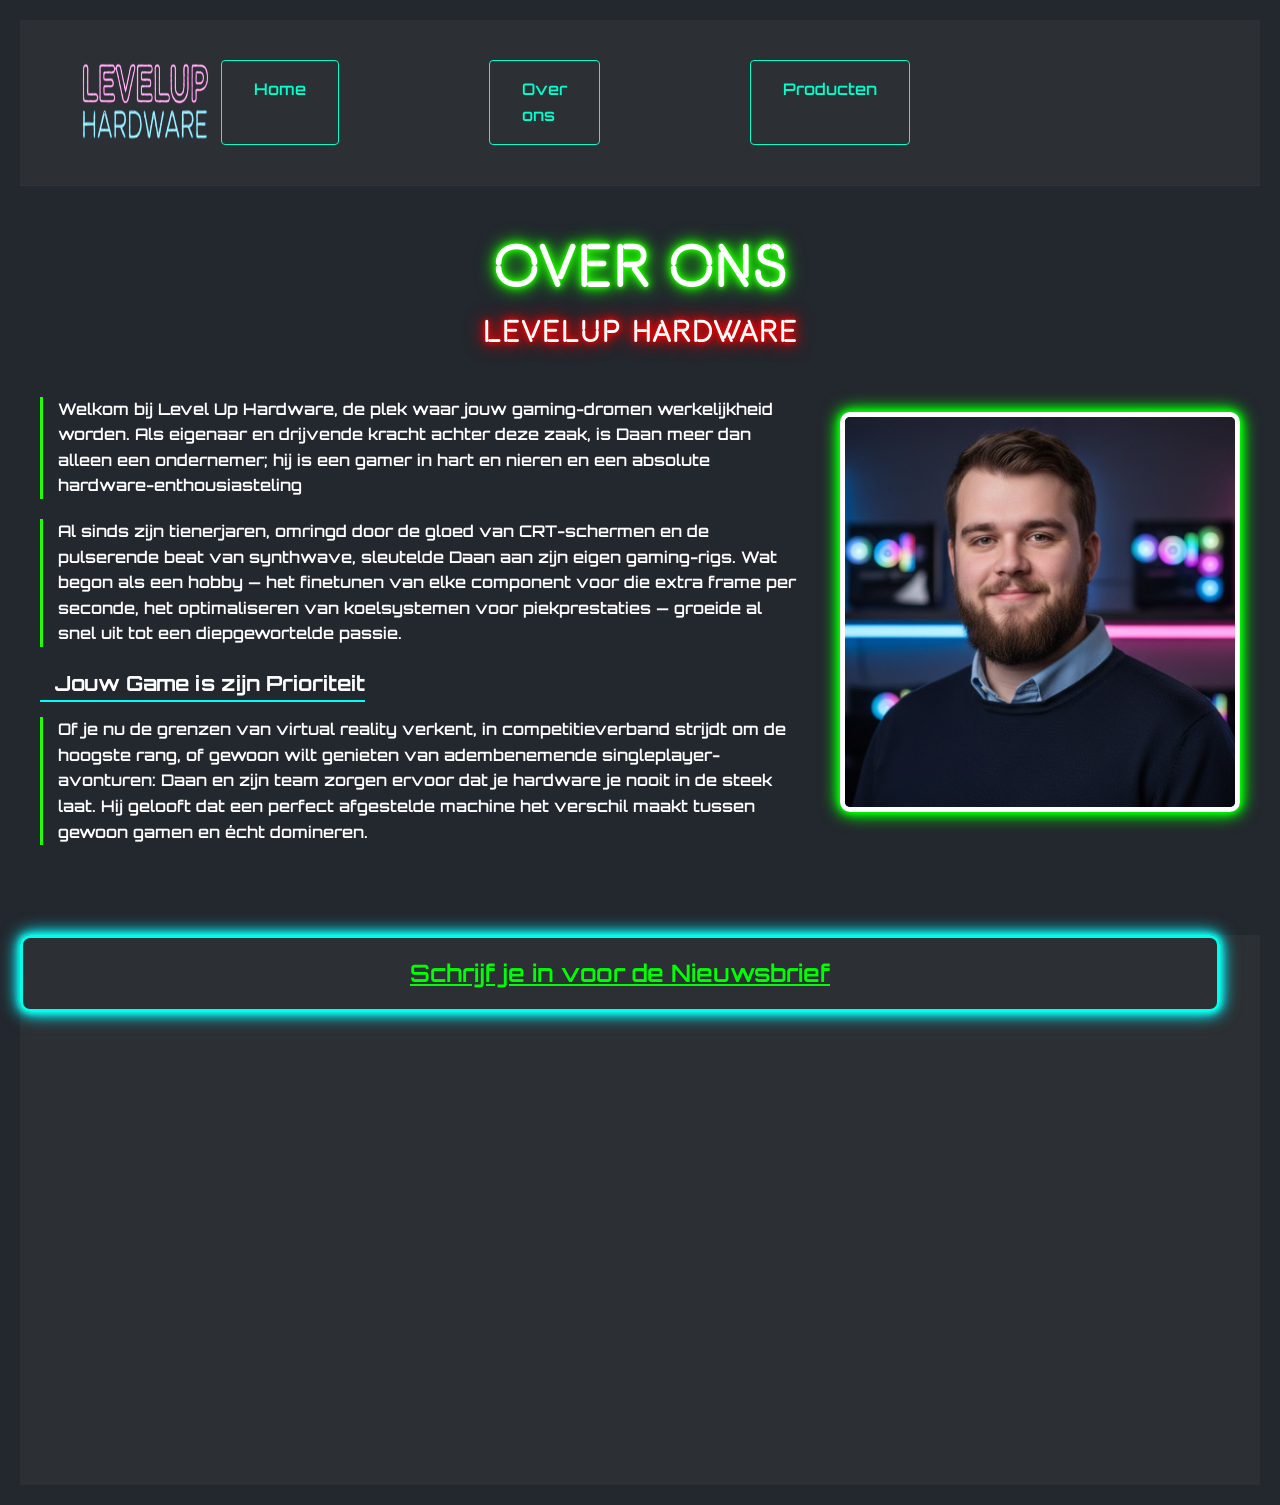
==== over-ons.html @ 22e8da29 "import" ====
<!DOCTYPE html>
<html lang="en">

<head>
    <meta charset="UTF-8">
    <meta name="viewport" content="width=device-width, initial-scale=1.0">
    <title>levelup hardware</title>
    <link rel="preconnect" href="https://fonts.googleapis.com">
    <link rel="preconnect" href="https://fonts.gstatic.com" crossorigin>
    <link href="https://fonts.googleapis.com/css2?family=Orbitron:wght@400..900&display=swap" rel="stylesheet">

    <link rel="stylesheet" href="css/style.css">
</head>

<body>
    <header class="navbar">
        <div class="logo">
            <img src="img/logo.png" alt="logo site">
        </div>
        <nav class="nav-links">
            <a href="index.html">Home</a>
            <a href="over-ons.html">Over ons</a>
            <a href="producten.html">Producten</a>
        </nav>
    </header>
    <main>
        <div class="hero-title">
            <h1>Over Ons</h1>
            <h2>LevelUp Hardware</h2>
        </div>
        <div class="container2">
            <div class="overons-tekst">
                <p>Welkom bij Level Up Hardware, de plek waar jouw gaming-dromen werkelijkheid worden. Als eigenaar en
                    drijvende kracht achter deze zaak, is Daan meer dan alleen een ondernemer; hij is een gamer in hart
                    en nieren en een absolute hardware-enthousiasteling</p>
                <p>Al sinds zijn tienerjaren, omringd door de gloed van CRT-schermen en de pulserende beat van
                    synthwave, sleutelde Daan aan zijn eigen gaming-rigs. Wat begon als een hobby — het finetunen van
                    elke component voor die extra frame per seconde, het optimaliseren van koelsystemen voor
                    piekprestaties — groeide al snel uit tot een diepgewortelde passie.</p>
                <h4>Jouw Game is zijn Prioriteit</h4>
                <p>Of je nu de grenzen van virtual reality verkent, in competitieverband strijdt om de hoogste rang, of
                    gewoon wilt genieten van adembenemende singleplayer-avonturen: Daan en zijn team zorgen ervoor dat
                    je hardware je nooit in de steek laat. Hij gelooft dat een perfect afgestelde machine het verschil
                    maakt tussen gewoon gamen en écht domineren.</p>
            </div>
            <div class="overons-foto">
                <img src="img/daan.jpg" alt="foto eigenaar winkel" width="300">
            </div>
        </div>
    </main>
    <footer class="footer">
        <nav class="nieuwsbrief">
            <a href="index.html">Schrijf je in voor de Nieuwsbrief</a>
        </nav>
        <div>
            <iframe
                src="https://www.google.com/maps/embed?pb=!1m18!1m12!1m3!1d2477.880518516815!2d4.775040176307905!3d51.60707780341706!2m3!1f0!2f0!3f0!3m2!1i1024!2i768!4f13.1!3m3!1m2!1s0x47c69f990d127d8b%3A0x1e825fb420ca913c!2sCurio%2C%20Terheijdenseweg%20350!5e0!3m2!1snl!2snl!4v1789725578761!5m2!1snl!2snl"
                width="600" height="450" style="border:0;" allowfullscreen="" loading="lazy"
                referrerpolicy="strict-origin-when-cross-origin"></iframe>
        </div>

    </footer>
</body>

</html>
---- css/style.css ----
*,
*::before,
*::after {
    box-sizing: border-box;
    margin: 0;
    padding: 0;
}

body {
    background-color: #23272e;
    color: #ffffff;
    font-family: sans-serif;
    line-height: 1.6;
    padding: 20px;
    font-family: Orbitron, sans-serif;
    font-weight: 600;
}

main {
    max-width: 1200px;
    margin: 0 auto;
}

img {
    max-width: 100%;
    height: auto;
    display: block;
    margin: 15px 0;
}

.container {
    display: grid;
    grid-template-columns: 1fr 1fr;
    gap: 20px;
    margin-top: 15px;
}

.head-block {
    grid-column: 1 / -1;
    text-align: center;
}

.card {
    background-color: #000000;
    border: 1px solid #00ffcc;
    padding: clamp(15px, 3vw, 25px);
    border-radius: 8px;
    box-shadow: 0 0 10px rgba(0, 255, 204, 0.15);
}

.navbar {
    display: flex;
    justify-content: space-between;
    align-items: center;
    padding: 20px 50px;
    border-bottom: 1px solid #333;
}

.logo img {
    height: 125px;
    width: auto;
    margin: 0;
}

.nav-links {
    display: flex;
    gap: 150px;
    margin-right: 300px;
}

.nav-links a {
    color: #00ffcc;
    text-decoration: none;
    border: 1px solid #00ffcc;
    padding: 16px 32px;
    border-radius: 4px;
    transition: all 0.2s ease;
}

.nav-links a:hover {
    background-color: #00ffcc;
    color: #0a0a0a;
    box-shadow: 0 0 10px rgba(0, 255, 204, 0.5);
}

@media (max-width: 768px) {
    .container {
        grid-template-columns: 1fr;
    }

    .navbar {
        flex-direction: column;
        gap: 20px;
        padding: 20px;
    }

    .nav-links {
        flex-direction: column;
        align-items: center;
        gap: 15px;
        width: 100%;
        margin-right: 0;
        padding-left: 0;
    }

    .nav-links a {
        width: 100%;
        text-align: center;
    }
}

.hero-title {
    text-align: center;
    margin: 40px 0 40px 0;
    font-family: Beon, sans-serif;
    font-weight: normal;
    text-transform: uppercase;
    letter-spacing: 2px;
}

.hero-title h1 {
    color: #ffffff;
    font-size: 3.5rem;
    text-shadow:
        0 0 5px #22ff00,
        0 0 10px #22ff00,
        0 0 15px #22ff00,
        0 0 20px #00cc00;
}

.hero-title h2 {
    color: #ffffff;
    font-size: 1.8rem;
    margin-top: -5px;
    text-shadow:
        0 0 5px #ff0000,
        0 0 10px #ff0000,
        0 0 15px #ff0000,
        0 0 20px #cc0000;
}

header {
    position: sticky;
    top: 0;
    z-index: 1000;
    background-color: #2c2f33;
}

.h4-waarom {
    padding: 0 300px;
    font-size: 30px;
    text-align: center;
}

@font-face {
    font-family: Beon;
    src: url(../fonts/Beon-Regular.ttf) format(truetype);
    font-weight: normal;
    font-style: normal;
}

.storefront {
    max-height: 300px;
    max-width: auto;
    border: 5px solid #ffffff;
    box-shadow:
        0 0 5px #00ff04,
        0 0 10px #00ff04,
        0 0 15px #00ff04,
        0 0 20px #00ff04;
    border-radius: 10px;
}

.laptop {
    max-height: 400px;
    max-width: auto;
}

.container2 {
    display: flex;
    gap: 40px;
    align-items: flex-start;
}

.overons-tekst {
    flex: 1;
}

.overons-tekst p {
    margin-bottom: 20px;
    border-left: 3px solid #22ff00;
    padding-left: 15px;
}

.overons-foto img {
    width: 400px;
    height: auto;
    border: 5px solid #ffffff;
    box-shadow:
        0 0 5px #00ff04,
        0 0 10px #00ff04,
        0 0 15px #00ff04,
        0 0 20px #00ff04;
    border-radius: 10px;
}

.overons-tekst h4 {
    padding-left: 15px;
    font-size: 1.3rem;
    border-bottom: 2px solid #00fffb;
    width: fit-content;
    margin-bottom: 15px;
}

.products-container {
    display: flex;
    flex-direction: column;
    gap: 20px;
    margin-top: 30px;
}

.product-kaart {
    display: flex;
    align-items: center;
    background-color: #2c2f33;
    border-radius: 12px;
    padding: 20px;
    gap: 25px;
}

.product-kaart img {
    width: 150px;
    height: 150px;
    object-fit: contain;
    border-radius: 10px;
    padding: 10px;
    background-color: #2c2f36;
    border: 5px solid #ffffff;
    box-shadow:
        0 0 5px #00ff04,
        0 0 10px #00ff04,
        0 0 15px #00ff04,
        0 0 20px #00ff04;
}

.product-info h3 {
    font-family: 'Beon', sans-serif;
    font-size: 1.4rem;
    margin-bottom: 8px;
    color: #ffffff;
    text-shadow:
        0 0 5px #ff0000,
        0 0 10px #ff0000,
        0 0 15px #ff0000,
        0 0 20px #cc0000;
}

.product-info h4 {
    font-family: 'Orbitron', sans-serif;
    color: #ffffff;
    font-size: 1.1rem;
    margin-bottom: 15px;
}

.product-info p {
    color: #cccccc;
    font-size: 0.95rem;
    line-height: 1.4;
}

.nieuwsbrief {
    text-align: center;
    margin-right: 40px;
    margin-top: 70px;
    color: #00ffcc;
    text-decoration: none;
    border: 3px solid #00ffea;
    padding: 16px 32px;
    border-radius: 10px;
    transition: all 0.2s ease;
    box-shadow:
        0 0 5px #0bfcd8,
        0 0 10px #18fff7,
        0 0 15px #00d2ea,
        0 0 20px #0bffff;
}

footer {
    margin-top: 30px;
    background-color: #2c2f33;
    height: 550px;
}

.nieuwsbrief a {
    color: #00ff04;
    transition: all 0.2s ease;
    font-size: 1.5rem;
}

.nieuwsbrief a:hover {
    color: #ff00f2;
    font-size: 1.8rem;
}
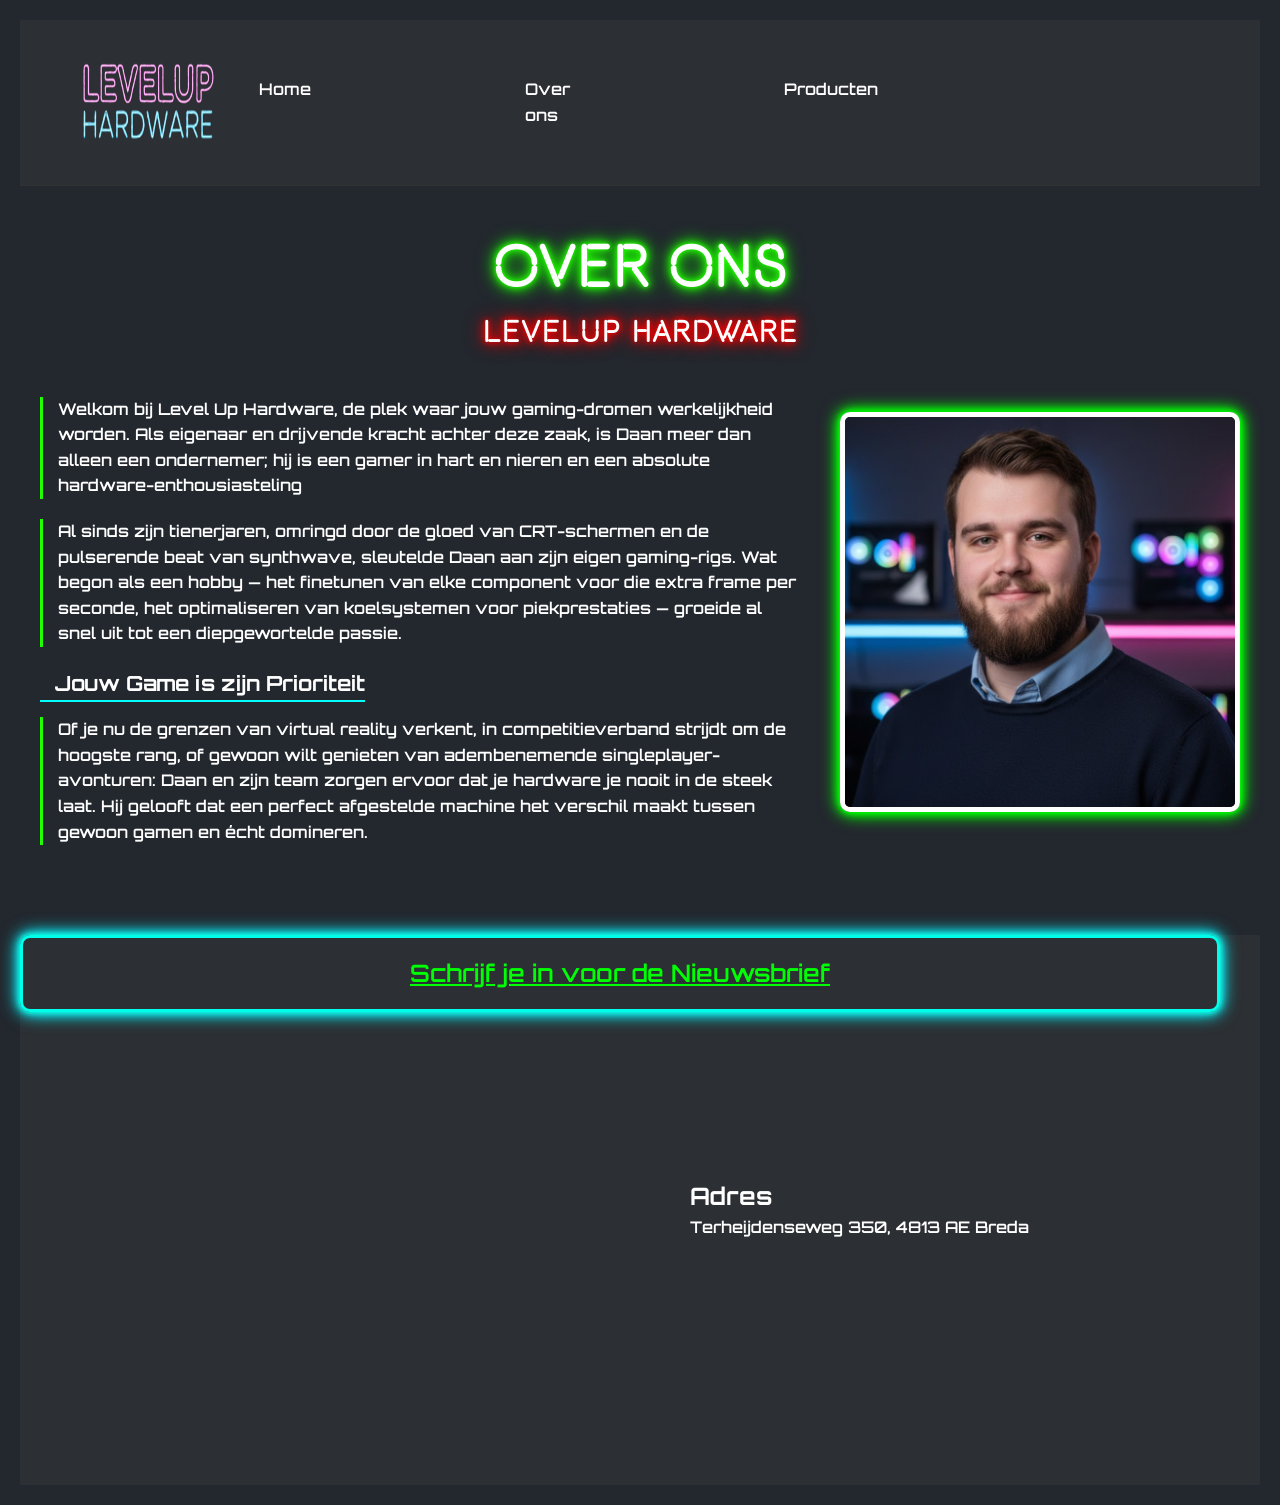
==== commit 6e4b56fc: "netter gemaakt voor mobiel" ====
--- a/over-ons.html
+++ b/over-ons.html
@@ -52,14 +52,17 @@
         <nav class="nieuwsbrief">
             <a href="index.html">Schrijf je in voor de Nieuwsbrief</a>
         </nav>
-        <div>
+        <div class="container">
             <iframe
                 src="https://www.google.com/maps/embed?pb=!1m18!1m12!1m3!1d2477.880518516815!2d4.775040176307905!3d51.60707780341706!2m3!1f0!2f0!3f0!3m2!1i1024!2i768!4f13.1!3m3!1m2!1s0x47c69f990d127d8b%3A0x1e825fb420ca913c!2sCurio%2C%20Terheijdenseweg%20350!5e0!3m2!1snl!2snl!4v1789725578761!5m2!1snl!2snl"
                 width="600" height="450" style="border:0;" allowfullscreen="" loading="lazy"
                 referrerpolicy="strict-origin-when-cross-origin"></iframe>
+            <div class="adres">
+                <h2>Adres</h2>
+                <p>Terheijdenseweg 350, 4813 AE Breda</p>
+            </div>
         </div>
-
     </footer>
 </body>
 
-</html>
+</html>
--- a/css/style.css
+++ b/css/style.css
@@ -69,18 +69,23 @@
 }
 
 .nav-links a {
-    color: #00ffcc;
+    color: #ffffff;
     text-decoration: none;
-    border: 1px solid #00ffcc;
     padding: 16px 32px;
     border-radius: 4px;
     transition: all 0.2s ease;
 }
 
 .nav-links a:hover {
-    background-color: #00ffcc;
+    background-color: #3fff66;
     color: #0a0a0a;
-    box-shadow: 0 0 10px rgba(0, 255, 204, 0.5);
+    box-shadow: 0 0 30px rgba(0, 255, 38, 0.5);
+}
+
+.h4-waarom {
+    padding: 0 300px;
+    font-size: 30px;
+    text-align: center;
 }
 
 @media (max-width: 768px) {
@@ -105,6 +110,38 @@
 
     .nav-links a {
         width: 100%;
+        text-align: center;
+    }
+
+    .overons-foto img {
+        width: 100%;
+        height: auto;
+    }
+
+    .container2 {
+        flex-direction: column;
+        display: flex;
+    }
+
+    .overons-foto {
+        order: -1;
+    }
+
+    iframe {
+        width: 100%;
+        height: 300px;
+        max-width: 80%;
+        text-align: center;
+    }
+
+    .adres {
+        text-align: center;
+    }
+
+    .h4-waarom {
+        width: 100%;
+        padding: 0;
+        margin: 0 auto;
         text-align: center;
     }
 }
@@ -144,12 +181,6 @@
     top: 0;
     z-index: 1000;
     background-color: #2c2f33;
-}
-
-.h4-waarom {
-    padding: 0 300px;
-    font-size: 30px;
-    text-align: center;
 }
 
 @font-face {
@@ -300,4 +331,15 @@
 .nieuwsbrief a:hover {
     color: #ff00f2;
     font-size: 1.8rem;
+}
+
+iframe {
+    height: 300px;
+    border: none;
+    margin: 30px 0 0 50px;
+}
+
+.adres {
+    margin: 150px 0 0 0;
+    color: #ffffff;
 }
